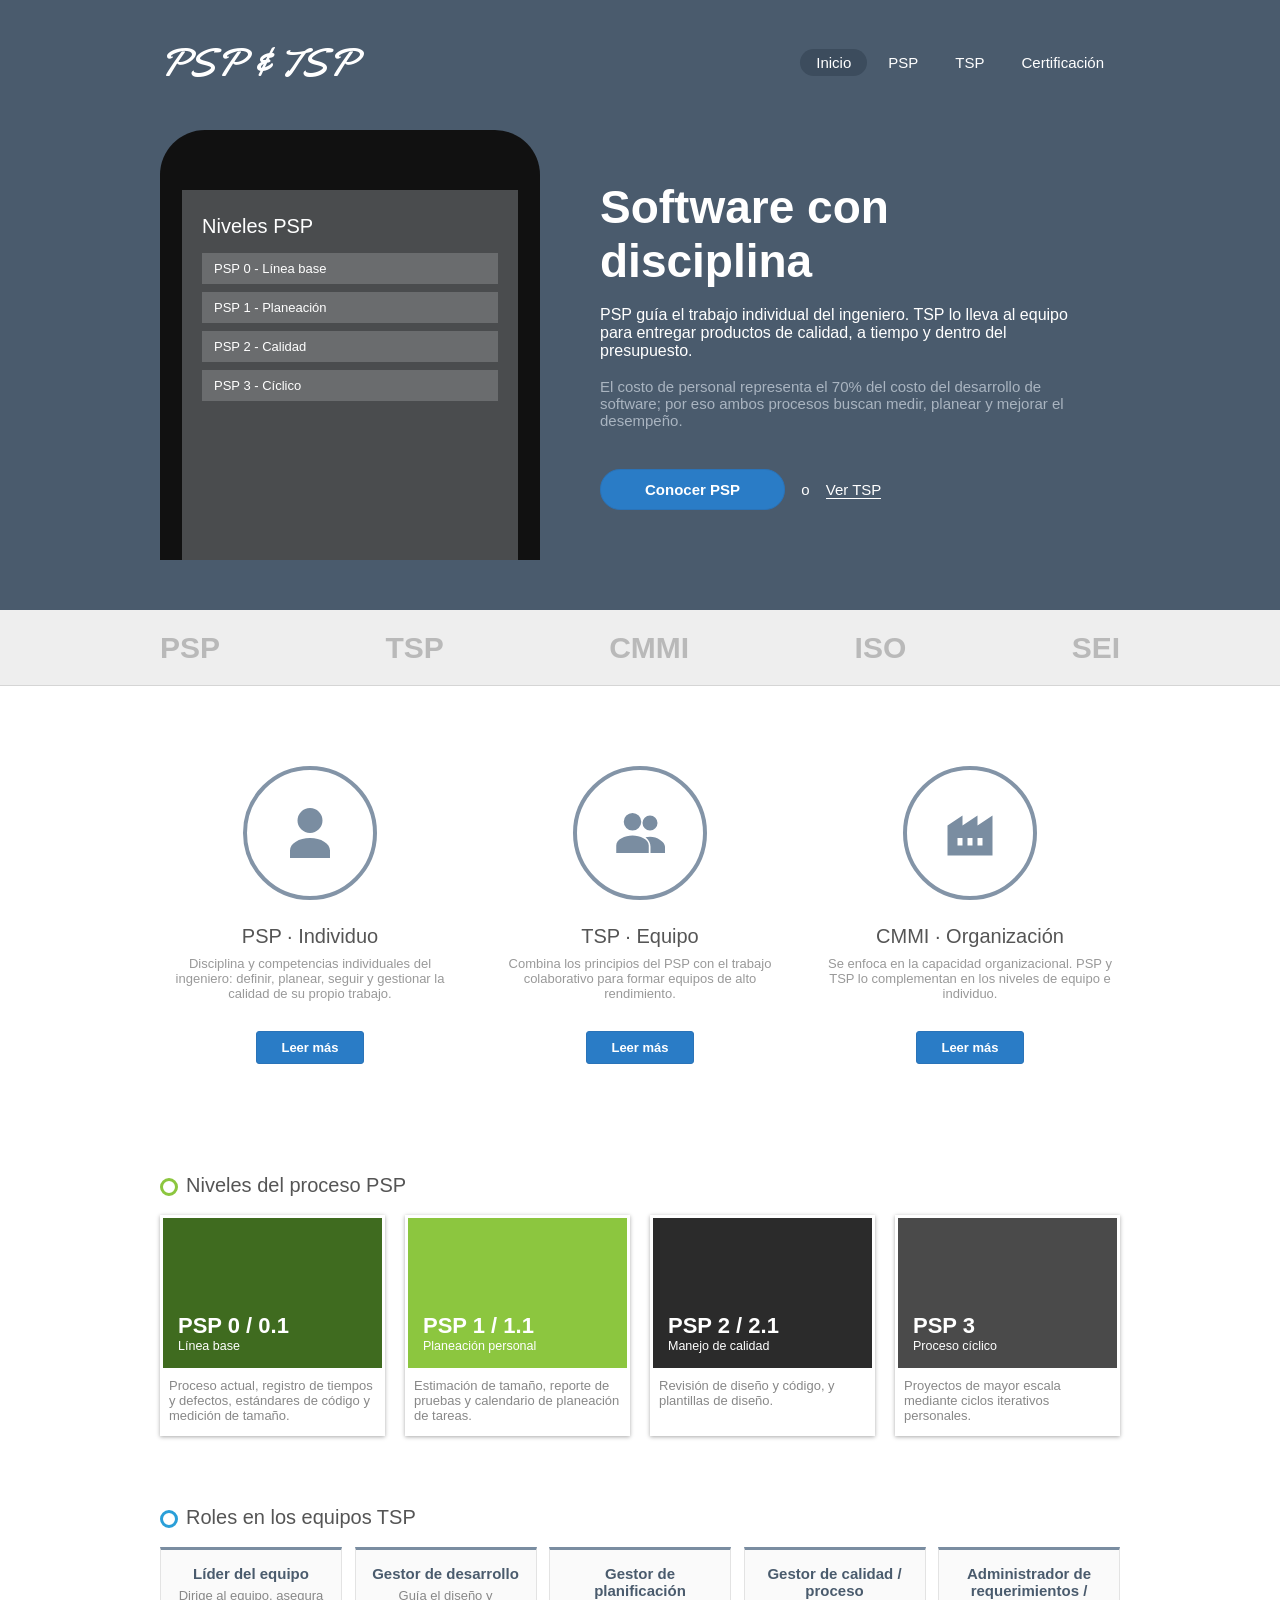
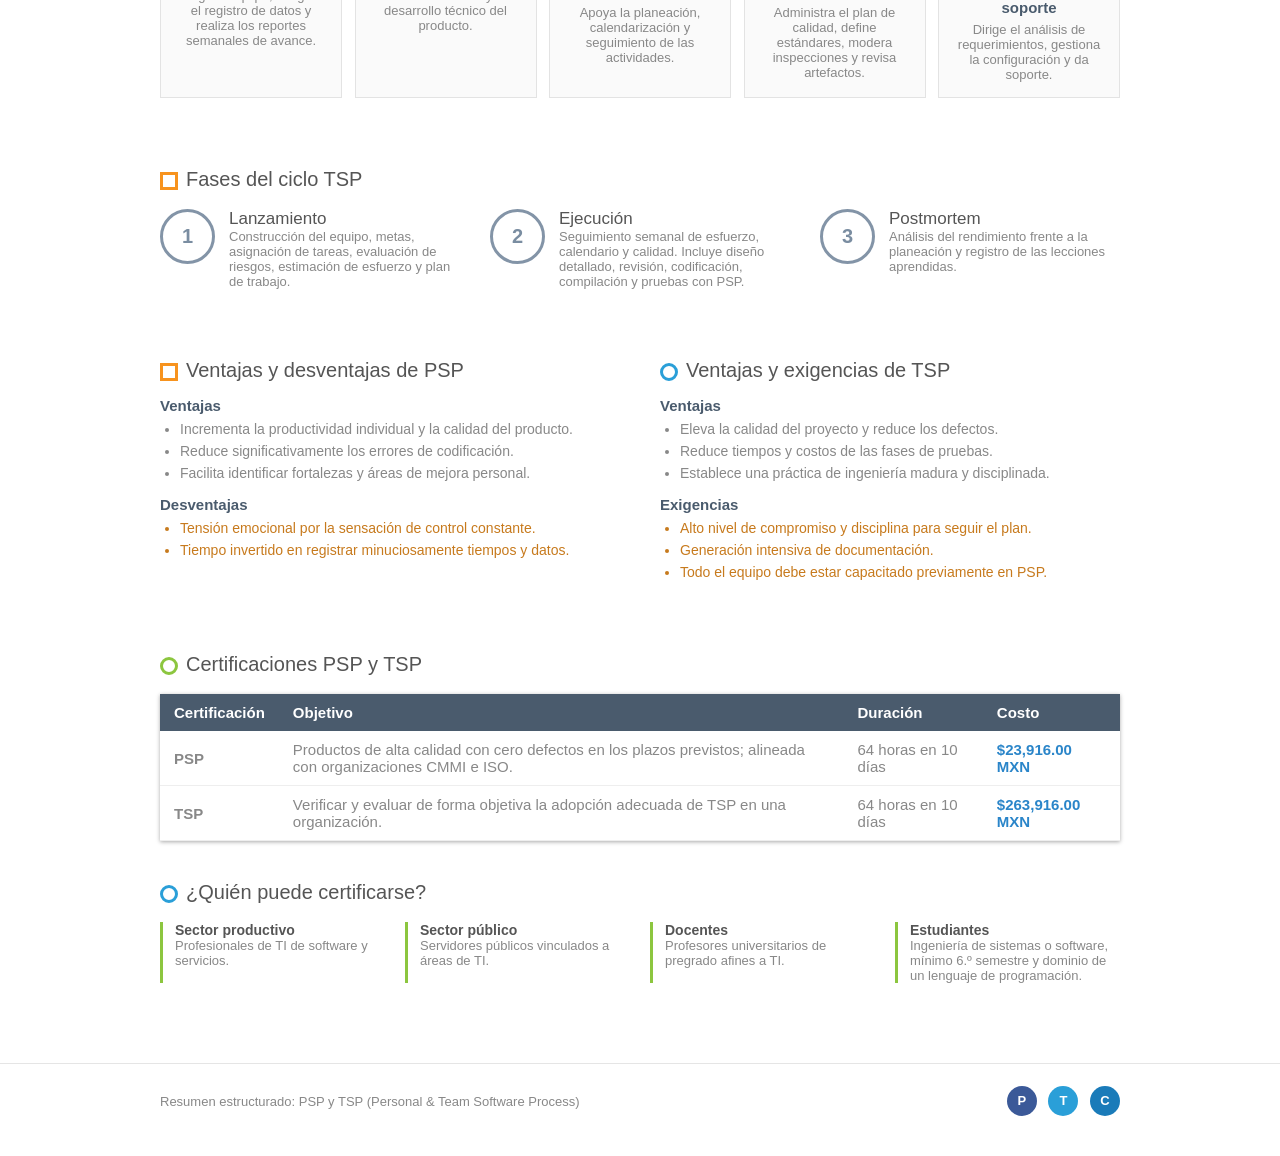
==== index.html @ d629d498 "Version Preeliminar web (Sin Responsive" ====
<!DOCTYPE html>
<html lang="es">
<head>
  <meta charset="utf-8">
  <meta name="viewport" content="width=device-width, initial-scale=1">
  <title>PSP y TSP - Personal & Team Software Process</title>

  <link href="https://fonts.googleapis.com/css2?family=Yellowtail&display=swap" rel="stylesheet">
 
  <link rel="stylesheet" href="styles.css">
</head>
<body>

  
  <div class="cabecera" id="inicio">
    <div class="contenedor">

      <div class="menu">
        <a class="logo" href="#inicio">PSP &amp; TSP</a>
        <ul>
          <li><a class="activo" href="#inicio">Inicio</a></li>
          <li><a href="#psp">PSP</a></li>
          <li><a href="#tsp">TSP</a></li>
          <li><a href="#certificacion">Certificación</a></li>
        </ul>
      </div>

      <div class="cabecera-contenido">
        <div class="celular">
          <div class="pantalla">
            <h4>Niveles PSP</h4>
            <p>PSP 0 - Línea base</p>
            <p>PSP 1 - Planeación</p>
            <p>PSP 2 - Calidad</p>
            <p>PSP 3 - Cíclico</p>
          </div>
        </div>

        <div class="cabecera-texto">
          <h1>Software con disciplina</h1>
          <p class="destacado">PSP guía el trabajo individual del ingeniero. TSP lo lleva al equipo para entregar productos de calidad, a tiempo y dentro del presupuesto.</p>
          <p class="claro">El costo de personal representa el 70% del costo del desarrollo de software; por eso ambos procesos buscan medir, planear y mejorar el desempeño.</p>
          <a class="boton" href="#psp">Conocer PSP</a>
          <span class="o">o</span>
          <a class="enlace-blanco" href="#tsp">Ver TSP</a>
        </div>
      </div>

    </div>
  </div>

  <!-- ========== FRANJA GRIS ========== -->
  <div class="franja">
    <div class="contenedor">
      <span>PSP</span>
      <span>TSP</span>
      <span>CMMI</span>
      <span>ISO</span>
      <span>SEI</span>
    </div>
  </div>

  <!-- ========== TRES COLUMNAS ========== -->
  <div class="tres-columnas">
    <div class="contenedor">

      <div class="columna">
        <div class="circulo">
          <svg viewBox="0 0 24 24"><path d="M12 12a5 5 0 1 0 0-10 5 5 0 0 0 0 10zm0 2c-4.4 0-8 2.2-8 5v3h16v-3c0-2.8-3.6-5-8-5z"/></svg>
        </div>
        <h3>PSP · Individuo</h3>
        <p>Disciplina y competencias individuales del ingeniero: definir, planear, seguir y gestionar la calidad de su propio trabajo.</p>
        <a class="boton boton-chico" href="#psp">Leer más</a>
      </div>

      <div class="columna">
        <div class="circulo">
          <svg viewBox="0 0 24 24"><path d="M9 11a3.5 3.5 0 1 0 0-7 3.5 3.5 0 0 0 0 7zm7 0a3 3 0 1 0 0-6 3 3 0 0 0 0 6zM9 13c-3 0-6.5 1.5-6.5 4v3h13v-3c0-2.5-3.5-4-6.5-4zm7 .5c-.6 0-1.2.1-1.8.2 1.2 1 2 2.3 2 3.8v2.5h5.8v-2.5c0-2-3.2-4-6-4z"/></svg>
        </div>
        <h3>TSP · Equipo</h3>
        <p>Combina los principios del PSP con el trabajo colaborativo para formar equipos de alto rendimiento.</p>
        <a class="boton boton-chico" href="#tsp">Leer más</a>
      </div>

      <div class="columna">
        <div class="circulo">
          <svg viewBox="0 0 24 24"><path d="M3 21V9l6-4v4l6-4v4l6-4v16H3zm4-4h2v-3H7v3zm4 0h2v-3h-2v3zm4 0h2v-3h-2v3z"/></svg>
        </div>
        <h3>CMMI · Organización</h3>
        <p>Se enfoca en la capacidad organizacional. PSP y TSP lo complementan en los niveles de equipo e individuo.</p>
        <a class="boton boton-chico" href="#certificacion">Leer más</a>
      </div>

    </div>
  </div>

  <!-- ========== NIVELES PSP ========== -->
  <div class="seccion" id="psp">
    <div class="contenedor">
      <h2><span class="icono-verde"></span>Niveles del proceso PSP</h2>
      <div class="niveles">

        <div class="nivel">
          <div class="nivel-imagen color1">
            <b>PSP 0 / 0.1</b>
            <small>Línea base</small>
          </div>
          <p>Proceso actual, registro de tiempos y defectos, estándares de código y medición de tamaño.</p>
        </div>

        <div class="nivel">
          <div class="nivel-imagen color2">
            <b>PSP 1 / 1.1</b>
            <small>Planeación personal</small>
          </div>
          <p>Estimación de tamaño, reporte de pruebas y calendario de planeación de tareas.</p>
        </div>

        <div class="nivel">
          <div class="nivel-imagen color3">
            <b>PSP 2 / 2.1</b>
            <small>Manejo de calidad</small>
          </div>
          <p>Revisión de diseño y código, y plantillas de diseño.</p>
        </div>

        <div class="nivel">
          <div class="nivel-imagen color4">
            <b>PSP 3</b>
            <small>Proceso cíclico</small>
          </div>
          <p>Proyectos de mayor escala mediante ciclos iterativos personales.</p>
        </div>

      </div>
    </div>
  </div>

  <!-- ========== ROLES TSP ========== -->
  <div class="seccion" id="tsp">
    <div class="contenedor">
      <h2><span class="icono-azul"></span>Roles en los equipos TSP</h2>
      <div class="roles">

        <div class="rol">
          <h3>Líder del equipo</h3>
          <p>Dirige al equipo, asegura el registro de datos y realiza los reportes semanales de avance.</p>
        </div>

        <div class="rol">
          <h3>Gestor de desarrollo</h3>
          <p>Guía el diseño y desarrollo técnico del producto.</p>
        </div>

        <div class="rol">
          <h3>Gestor de planificación</h3>
          <p>Apoya la planeación, calendarización y seguimiento de las actividades.</p>
        </div>

        <div class="rol">
          <h3>Gestor de calidad / proceso</h3>
          <p>Administra el plan de calidad, define estándares, modera inspecciones y revisa artefactos.</p>
        </div>

        <div class="rol">
          <h3>Administrador de requerimientos / soporte</h3>
          <p>Dirige el análisis de requerimientos, gestiona la configuración y da soporte.</p>
        </div>

      </div>
    </div>
  </div>

  <!-- ========== FASES TSP ========== -->
  <div class="seccion">
    <div class="contenedor">
      <h2><span class="icono-naranja"></span>Fases del ciclo TSP</h2>
      <div class="fases">

        <div class="fase">
          <div class="numero">1</div>
          <div>
            <h3>Lanzamiento</h3>
            <p>Construcción del equipo, metas, asignación de tareas, evaluación de riesgos, estimación de esfuerzo y plan de trabajo.</p>
          </div>
        </div>

        <div class="fase">
          <div class="numero">2</div>
          <div>
            <h3>Ejecución</h3>
            <p>Seguimiento semanal de esfuerzo, calendario y calidad. Incluye diseño detallado, revisión, codificación, compilación y pruebas con PSP.</p>
          </div>
        </div>

        <div class="fase">
          <div class="numero">3</div>
          <div>
            <h3>Postmortem</h3>
            <p>Análisis del rendimiento frente a la planeación y registro de las lecciones aprendidas.</p>
          </div>
        </div>

      </div>
    </div>
  </div>

  <!-- ========== VENTAJAS Y DESVENTAJAS ========== -->
  <div class="contenedor dos-columnas">

    <div class="mitad">
      <h2><span class="icono-naranja"></span>Ventajas y desventajas de PSP</h2>
      <h3>Ventajas</h3>
      <ul>
        <li>Incrementa la productividad individual y la calidad del producto.</li>
        <li>Reduce significativamente los errores de codificación.</li>
        <li>Facilita identificar fortalezas y áreas de mejora personal.</li>
      </ul>
      <h3>Desventajas</h3>
      <ul>
        <li class="mala">Tensión emocional por la sensación de control constante.</li>
        <li class="mala">Tiempo invertido en registrar minuciosamente tiempos y datos.</li>
      </ul>
    </div>

    <div class="mitad">
      <h2><span class="icono-azul"></span>Ventajas y exigencias de TSP</h2>
      <h3>Ventajas</h3>
      <ul>
        <li>Eleva la calidad del proyecto y reduce los defectos.</li>
        <li>Reduce tiempos y costos de las fases de pruebas.</li>
        <li>Establece una práctica de ingeniería madura y disciplinada.</li>
      </ul>
      <h3>Exigencias</h3>
      <ul>
        <li class="mala">Alto nivel de compromiso y disciplina para seguir el plan.</li>
        <li class="mala">Generación intensiva de documentación.</li>
        <li class="mala">Todo el equipo debe estar capacitado previamente en PSP.</li>
      </ul>
    </div>

  </div>

  <!-- ========== CERTIFICACIONES ========== -->
  <div class="seccion" id="certificacion">
    <div class="contenedor">
      <h2><span class="icono-verde"></span>Certificaciones PSP y TSP</h2>

      <table>
        <tr>
          <th>Certificación</th>
          <th>Objetivo</th>
          <th>Duración</th>
          <th>Costo</th>
        </tr>
        <tr>
          <td><b>PSP</b></td>
          <td>Productos de alta calidad con cero defectos en los plazos previstos; alineada con organizaciones CMMI e ISO.</td>
          <td>64 horas en 10 días</td>
          <td class="precio">$23,916.00 MXN</td>
        </tr>
        <tr>
          <td><b>TSP</b></td>
          <td>Verificar y evaluar de forma objetiva la adopción adecuada de TSP en una organización.</td>
          <td>64 horas en 10 días</td>
          <td class="precio">$263,916.00 MXN</td>
        </tr>
      </table>

      <h2 class="subtitulo-tabla"><span class="icono-azul"></span>¿Quién puede certificarse?</h2>
      <div class="perfiles">
        <div class="perfil"><b>Sector productivo</b>Profesionales de TI de software y servicios.</div>
        <div class="perfil"><b>Sector público</b>Servidores públicos vinculados a áreas de TI.</div>
        <div class="perfil"><b>Docentes</b>Profesores universitarios de pregrado afines a TI.</div>
        <div class="perfil"><b>Estudiantes</b>Ingeniería de sistemas o software, mínimo 6.º semestre y dominio de un lenguaje de programación.</div>
      </div>
    </div>
  </div>

  <!-- ========== PIE DE PÁGINA ========== -->
  <div class="pie">
    <div class="contenedor">
      <span>Resumen estructurado: PSP y TSP (Personal &amp; Team Software Process)</span>
      <div class="redes">
        <span class="rojo-azul">P</span>
        <span class="celeste">T</span>
        <span class="azul-oscuro">C</span>
      </div>
    </div>
  </div>

</body>
</html>
---- styles.css ----
/* ===== Estilos de la página PSP y TSP ===== */

/* Colores que uso:
   gris azulado: #4a5b6d
   azul botones: #2a7cc6
   verde: #8cc63f
   naranja: #f7931e
*/

/* ----- General ----- */
* {
  margin: 0;
  padding: 0;
  box-sizing: border-box;
}

body {
  font-family: Arial, Helvetica, sans-serif;
  font-size: 15px;
  color: #888888;
  background-color: white;
}

a {
  color: #2a85c9;
  text-decoration: none;
}

h2, h3 {
  color: #555555;
  font-weight: normal;
}

/* caja que centra el contenido */
.contenedor {
  width: 960px;
  margin: 0 auto;
}

/* ----- Cabecera ----- */
.cabecera {
  background-color: #4a5b6d;
  color: white;
  padding-bottom: 50px;
}

.menu {
  display: flex;
  justify-content: space-between;
  align-items: center;
  padding-top: 35px;
}

.logo {
  font-family: "Yellowtail", cursive;
  font-size: 40px;
  color: white;
}

.menu ul {
  list-style: none;
  display: flex;
}

.menu li a {
  color: white;
  padding: 5px 16px;
  margin-left: 5px;
  border-radius: 15px;
  display: block;
}

.menu li a:hover {
  background-color: #3c4c5d;
}

.activo {
  background-color: #3c4c5d;
}

/* parte de abajo de la cabecera: celular + texto */
.cabecera-contenido {
  display: flex;
  align-items: center;
  margin-top: 40px;
}

.celular {
  width: 380px;
  height: 430px;
  background-color: #111111;
  border-radius: 45px 45px 0 0;
  padding: 60px 22px 0 22px;
  margin-right: 60px;
}

.pantalla {
  height: 100%;
  background-color: #4a4c4e;
  padding: 25px 20px;
  color: white;
}

.pantalla h4 {
  font-size: 20px;
  font-weight: normal;
  margin-bottom: 15px;
}

.pantalla p {
  background-color: #6a6c6e;
  padding: 8px 12px;
  margin-bottom: 8px;
  font-size: 13px;
}

.cabecera-texto {
  width: 480px;
}

.cabecera-texto h1 {
  font-size: 46px;
  margin-bottom: 18px;
}

.cabecera-texto .destacado {
  font-size: 16px;
  margin-bottom: 18px;
}

.cabecera-texto .claro {
  color: #a9b4c0;
  margin-bottom: 40px;
}

.o {
  margin: 0 12px;
}

.enlace-blanco {
  color: white;
  border-bottom: 1px solid white;
}

/* ----- Botones ----- */
.boton {
  display: inline-block;
  color: white;
  font-weight: bold;
  padding: 11px 44px;
  border-radius: 20px;
  background-color: #2a7cc6;
  border: 1px solid #2a73b8;
}

.boton:hover {
  background-color: #3a8cd6;
}

.boton-chico {
  border-radius: 3px;
  padding: 8px 24px;
  font-size: 13px;
}

/* ----- Franja gris ----- */
.franja {
  background-color: #eeeeee;
  border-bottom: 1px solid #d5d5d5;
  height: 76px;
}

.franja .contenedor {
  display: flex;
  justify-content: space-between;
  align-items: center;
  height: 76px;
}

.franja span {
  font-size: 30px;
  font-weight: bold;
  color: #b9b9b9;
}

/* ----- Tres columnas con círculos ----- */
.tres-columnas {
  padding: 80px 0 60px 0;
}

.tres-columnas .contenedor {
  display: flex;
  justify-content: space-between;
  text-align: center;
}

.columna {
  width: 300px;
}

.circulo {
  width: 134px;
  height: 134px;
  border: 4px solid #8394a7;
  border-radius: 50%;
  margin: 0 auto 25px auto;
  display: flex;
  justify-content: center;
  align-items: center;
}

.circulo svg {
  width: 60px;
  height: 60px;
  fill: #7a8da1;
}

.columna h3 {
  font-size: 20px;
  margin-bottom: 8px;
}

.columna p {
  font-size: 13px;
  color: #999999;
  margin-bottom: 30px;
}

/* ----- Secciones ----- */
.seccion {
  padding: 50px 0 20px 0;
}

.seccion h2 {
  font-size: 20px;
  margin-bottom: 18px;
}

/* cuadritos de colores que van junto a los títulos */
.icono-verde, .icono-naranja, .icono-azul {
  display: inline-block;
  width: 18px;
  height: 18px;
  margin-right: 8px;
  vertical-align: middle;
}

.icono-verde {
  border: 3px solid #8cc63f;
  border-radius: 50%;
}

.icono-naranja {
  border: 3px solid #f7931e;
}

.icono-azul {
  border: 3px solid #2a9fd8;
  border-radius: 50%;
}

/* niveles PSP */
.niveles {
  display: flex;
  justify-content: space-between;
}

.nivel {
  width: 225px;
  background-color: white;
  padding: 3px;
  box-shadow: 0 1px 4px #aaaaaa;
}

.nivel-imagen {
  height: 150px;
  color: white;
  padding: 15px;
  display: flex;
  flex-direction: column;
  justify-content: flex-end;
}

.nivel-imagen b {
  font-size: 22px;
}

.nivel p {
  font-size: 13px;
  padding: 10px 6px;
}

.color1 { background-color: #3f6b1f; }
.color2 { background-color: #8cc63f; }
.color3 { background-color: #2b2b2b; }
.color4 { background-color: #4a4a4a; }

/* roles TSP */
.roles {
  display: flex;
  justify-content: space-between;
}

.rol {
  width: 182px;
  background-color: #fafafa;
  border: 1px solid #e3e3e3;
  border-top: 3px solid #7a8da1;
  padding: 15px;
  text-align: center;
}

.rol h3 {
  font-size: 15px;
  font-weight: bold;
  color: #4a5b6d;
  margin-bottom: 6px;
}

.rol p {
  font-size: 13px;
}

/* fases TSP */
.fases {
  display: flex;
  justify-content: space-between;
}

.fase {
  width: 300px;
  display: flex;
}

.numero {
  width: 55px;
  height: 55px;
  border: 3px solid #8394a7;
  border-radius: 50%;
  text-align: center;
  line-height: 49px;
  font-size: 20px;
  font-weight: bold;
  color: #7a8da1;
  margin-right: 14px;
  flex-shrink: 0;
}

.fase h3 {
  font-size: 17px;
}

.fase p {
  font-size: 13px;
}

/* ventajas y desventajas */
.dos-columnas {
  display: flex;
  justify-content: space-between;
  padding: 50px 0 20px 0;
}

.mitad {
  width: 460px;
}

.mitad h2 {
  font-size: 20px;
  margin-bottom: 15px;
}

.mitad h3 {
  font-size: 15px;
  font-weight: bold;
  color: #4a5b6d;
  margin: 12px 0 4px 0;
}

.mitad ul {
  margin-left: 20px;
}

.mitad li {
  font-size: 14px;
  padding: 3px 0;
}

.mala {
  color: #c77a1d;
}

/* tabla */
table {
  width: 100%;
  border-collapse: collapse;
  box-shadow: 0 1px 4px #aaaaaa;
}

th {
  background-color: #4a5b6d;
  color: white;
  text-align: left;
  padding: 10px 14px;
}

td {
  padding: 10px 14px;
  border-bottom: 1px solid #eeeeee;
}

.precio {
  color: #2a85c9;
  font-weight: bold;
}

.subtitulo-tabla {
  margin-top: 40px;
}

/* perfiles */
.perfiles {
  display: flex;
  justify-content: space-between;
}

.perfil {
  width: 225px;
  font-size: 13px;
  border-left: 3px solid #8cc63f;
  padding-left: 12px;
}

.perfil b {
  display: block;
  color: #555555;
  font-size: 14px;
}

/* ----- Pie de página ----- */
.pie {
  border-top: 1px solid #e5e5e5;
  margin-top: 60px;
  padding: 22px 0 40px 0;
  font-size: 13px;
}

.pie .contenedor {
  display: flex;
  justify-content: space-between;
  align-items: center;
}

.redes span {
  display: inline-block;
  width: 30px;
  height: 30px;
  line-height: 30px;
  border-radius: 50%;
  color: white;
  text-align: center;
  font-weight: bold;
  margin-left: 8px;
}

.rojo-azul { background-color: #3b5998; }
.celeste { background-color: #2a9fd8; }
.azul-oscuro { background-color: #1a7bb9; }

/* ----- Para pantallas pequeñas (celular) ----- */
@media (max-width: 1000px) {
  .contenedor {
    width: 90%;
  }

  .celular {
    display: none;
  }

  .cabecera-contenido,
  .tres-columnas .contenedor,
  .niveles,
  .roles,
  .fases,
  .dos-columnas,
  .perfiles,
  .menu {
    flex-direction: column;
  }

  .cabecera-texto,
  .columna,
  .nivel,
  .rol,
  .fase,
  .mitad,
  .perfil {
    width: 100%;
    margin-bottom: 25px;
  }

  .franja {
    height: auto;
  }

  .franja span {
    font-size: 18px;
  }
}
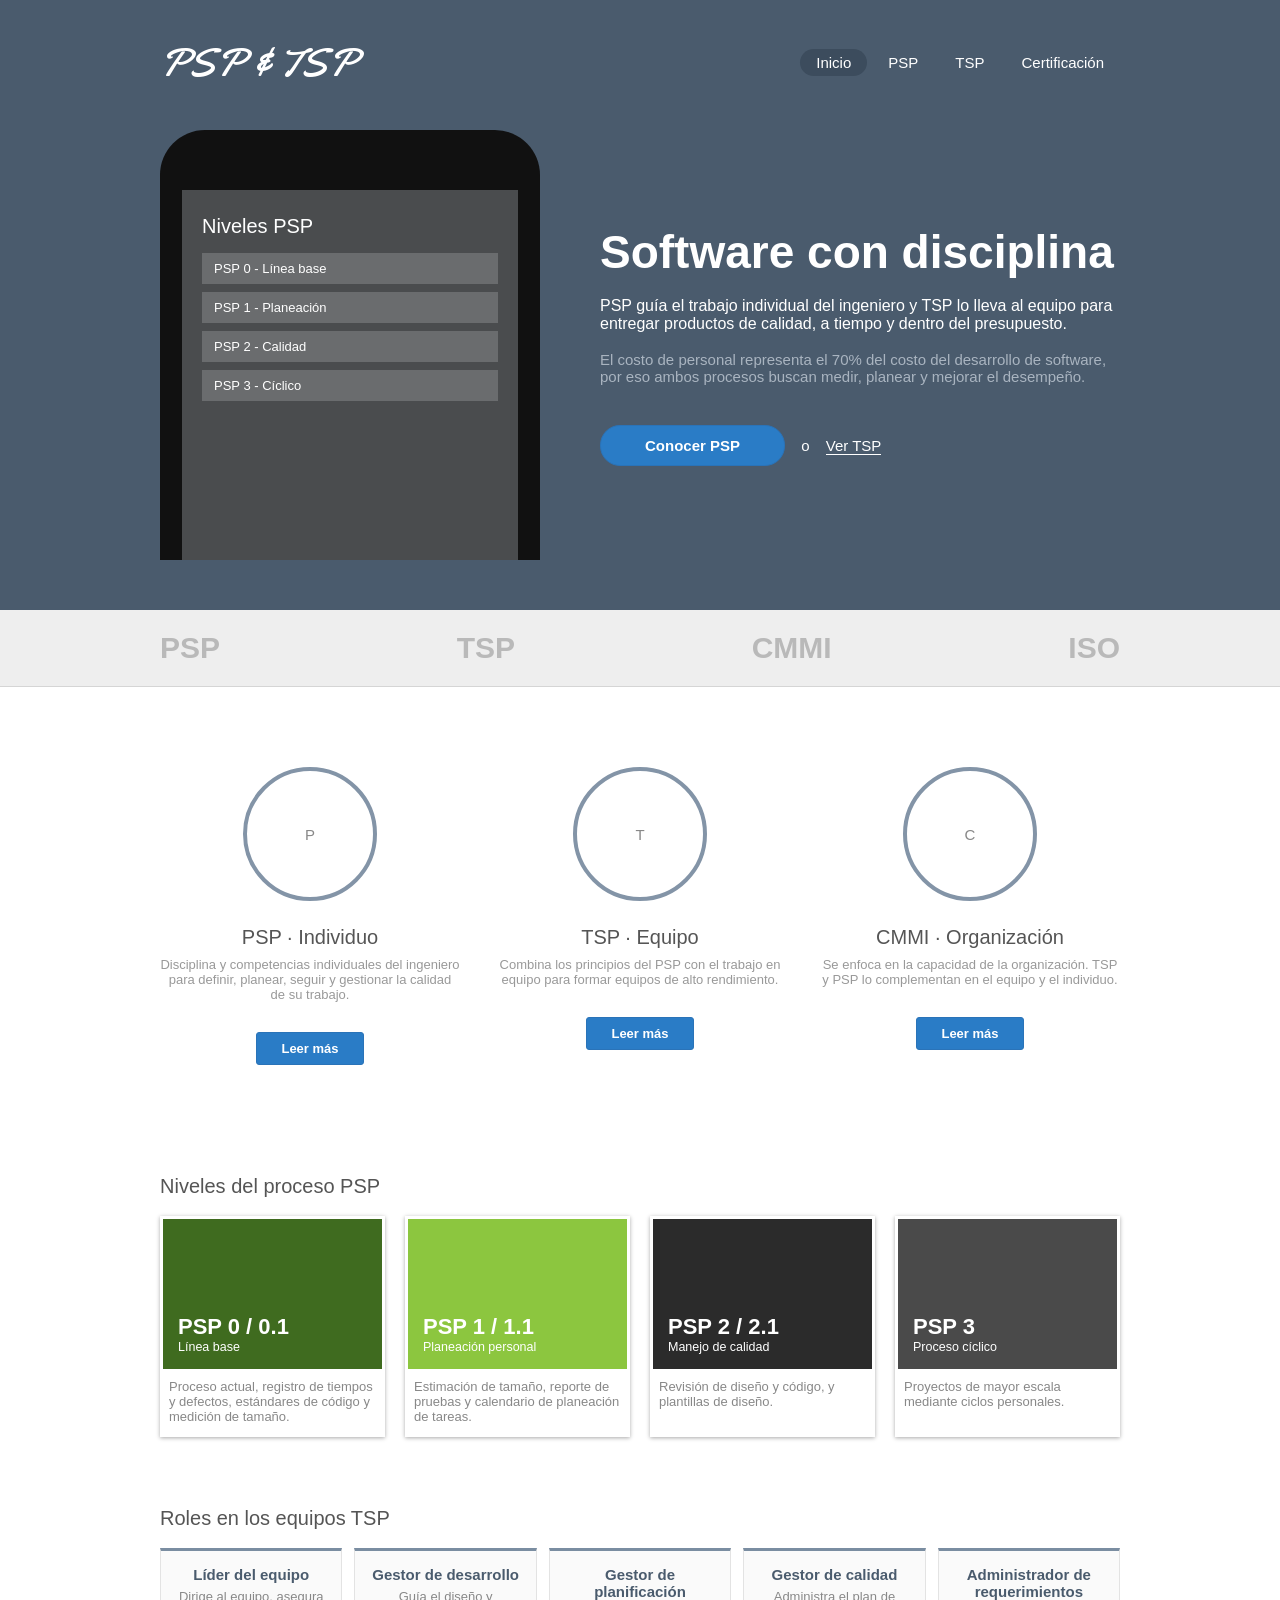
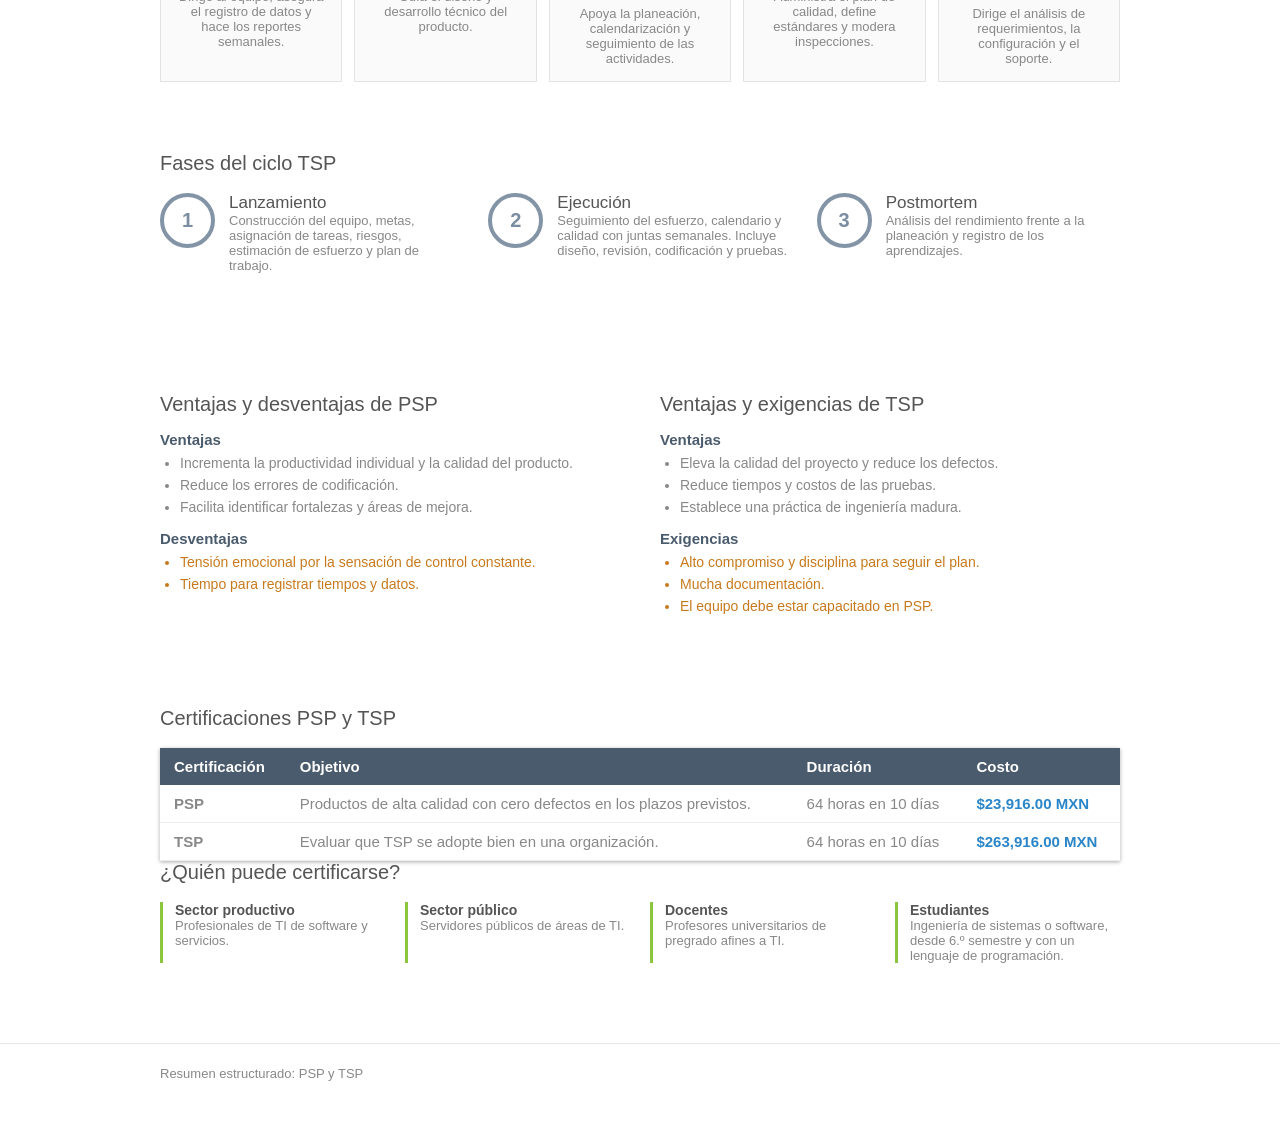
==== commit 12e9194d: "Actualización y Simplificación del Index html" ====
--- a/index.html
+++ b/index.html
@@ -1,293 +1,357 @@
 <!DOCTYPE html>
 <html lang="es">
+
 <head>
-  <meta charset="utf-8">
-  <meta name="viewport" content="width=device-width, initial-scale=1">
-  <title>PSP y TSP - Personal & Team Software Process</title>
-
-  <link href="https://fonts.googleapis.com/css2?family=Yellowtail&display=swap" rel="stylesheet">
- 
-  <link rel="stylesheet" href="styles.css">
+
+    <meta charset="UTF-8">
+    <meta name="viewport" content="width=device-width, initial-scale=1.0">
+    <title>PSP y TSP</title>
+
+    <link href="https://fonts.googleapis.com/css2?family=Yellowtail&display=swap" rel="stylesheet">
+    <link rel="stylesheet" href="styles.css">
+
 </head>
+
 <body>
 
-  
-  <div class="cabecera" id="inicio">
-    <div class="contenedor">
-
-      <div class="menu">
-        <a class="logo" href="#inicio">PSP &amp; TSP</a>
-        <ul>
-          <li><a class="activo" href="#inicio">Inicio</a></li>
-          <li><a href="#psp">PSP</a></li>
-          <li><a href="#tsp">TSP</a></li>
-          <li><a href="#certificacion">Certificación</a></li>
-        </ul>
-      </div>
-
-      <div class="cabecera-contenido">
-        <div class="celular">
-          <div class="pantalla">
-            <h4>Niveles PSP</h4>
-            <p>PSP 0 - Línea base</p>
-            <p>PSP 1 - Planeación</p>
-            <p>PSP 2 - Calidad</p>
-            <p>PSP 3 - Cíclico</p>
-          </div>
-        </div>
-
-        <div class="cabecera-texto">
-          <h1>Software con disciplina</h1>
-          <p class="destacado">PSP guía el trabajo individual del ingeniero. TSP lo lleva al equipo para entregar productos de calidad, a tiempo y dentro del presupuesto.</p>
-          <p class="claro">El costo de personal representa el 70% del costo del desarrollo de software; por eso ambos procesos buscan medir, planear y mejorar el desempeño.</p>
-          <a class="boton" href="#psp">Conocer PSP</a>
-          <span class="o">o</span>
-          <a class="enlace-blanco" href="#tsp">Ver TSP</a>
-        </div>
-      </div>
+    <header class="cabecera" id="inicio">
+
+        <div class="contenedor">
+
+            <nav class="menu">
+
+                <a class="logo" href="#inicio">PSP &amp; TSP</a>
+
+                <ul>
+                    <li><a class="activo" href="#inicio">Inicio</a></li>
+                    <li><a href="#psp">PSP</a></li>
+                    <li><a href="#tsp">TSP</a></li>
+                    <li><a href="#certificacion">Certificación</a></li>
+                </ul>
+
+            </nav>
+
+            <div class="cabecera-contenido">
+
+                <div class="celular">
+
+                    <div class="pantalla">
+                        <h4>Niveles PSP</h4>
+                        <p>PSP 0 - Línea base</p>
+                        <p>PSP 1 - Planeación</p>
+                        <p>PSP 2 - Calidad</p>
+                        <p>PSP 3 - Cíclico</p>
+                    </div>
+
+                </div>
+
+                <div class="cabecera-texto">
+
+                    <h1>Software con disciplina</h1>
+
+                    <p class="destacado">
+                        PSP guía el trabajo individual del ingeniero y TSP lo lleva al equipo para entregar productos de calidad, a tiempo y dentro del presupuesto.
+                    </p>
+
+                    <p class="claro">
+                        El costo de personal representa el 70% del costo del desarrollo de software, por eso ambos procesos buscan medir, planear y mejorar el desempeño.
+                    </p>
+
+                    <a class="boton" href="#psp">Conocer PSP</a>
+                    <span class="o">o</span>
+                    <a class="enlace-blanco" href="#tsp">Ver TSP</a>
+
+                </div>
+
+            </div>
+
+        </div>
+
+    </header>
+
+    <div class="franja">
+
+        <div class="contenedor">
+            <span>PSP</span>
+            <span>TSP</span>
+            <span>CMMI</span>
+            <span>ISO</span>
+        </div>
 
     </div>
-  </div>
-
-  <!-- ========== FRANJA GRIS ========== -->
-  <div class="franja">
-    <div class="contenedor">
-      <span>PSP</span>
-      <span>TSP</span>
-      <span>CMMI</span>
-      <span>ISO</span>
-      <span>SEI</span>
-    </div>
-  </div>
-
-  <!-- ========== TRES COLUMNAS ========== -->
-  <div class="tres-columnas">
-    <div class="contenedor">
-
-      <div class="columna">
-        <div class="circulo">
-          <svg viewBox="0 0 24 24"><path d="M12 12a5 5 0 1 0 0-10 5 5 0 0 0 0 10zm0 2c-4.4 0-8 2.2-8 5v3h16v-3c0-2.8-3.6-5-8-5z"/></svg>
-        </div>
-        <h3>PSP · Individuo</h3>
-        <p>Disciplina y competencias individuales del ingeniero: definir, planear, seguir y gestionar la calidad de su propio trabajo.</p>
-        <a class="boton boton-chico" href="#psp">Leer más</a>
-      </div>
-
-      <div class="columna">
-        <div class="circulo">
-          <svg viewBox="0 0 24 24"><path d="M9 11a3.5 3.5 0 1 0 0-7 3.5 3.5 0 0 0 0 7zm7 0a3 3 0 1 0 0-6 3 3 0 0 0 0 6zM9 13c-3 0-6.5 1.5-6.5 4v3h13v-3c0-2.5-3.5-4-6.5-4zm7 .5c-.6 0-1.2.1-1.8.2 1.2 1 2 2.3 2 3.8v2.5h5.8v-2.5c0-2-3.2-4-6-4z"/></svg>
-        </div>
-        <h3>TSP · Equipo</h3>
-        <p>Combina los principios del PSP con el trabajo colaborativo para formar equipos de alto rendimiento.</p>
-        <a class="boton boton-chico" href="#tsp">Leer más</a>
-      </div>
-
-      <div class="columna">
-        <div class="circulo">
-          <svg viewBox="0 0 24 24"><path d="M3 21V9l6-4v4l6-4v4l6-4v16H3zm4-4h2v-3H7v3zm4 0h2v-3h-2v3zm4 0h2v-3h-2v3z"/></svg>
-        </div>
-        <h3>CMMI · Organización</h3>
-        <p>Se enfoca en la capacidad organizacional. PSP y TSP lo complementan en los niveles de equipo e individuo.</p>
-        <a class="boton boton-chico" href="#certificacion">Leer más</a>
-      </div>
-
-    </div>
-  </div>
-
-  <!-- ========== NIVELES PSP ========== -->
-  <div class="seccion" id="psp">
-    <div class="contenedor">
-      <h2><span class="icono-verde"></span>Niveles del proceso PSP</h2>
-      <div class="niveles">
-
-        <div class="nivel">
-          <div class="nivel-imagen color1">
-            <b>PSP 0 / 0.1</b>
-            <small>Línea base</small>
-          </div>
-          <p>Proceso actual, registro de tiempos y defectos, estándares de código y medición de tamaño.</p>
-        </div>
-
-        <div class="nivel">
-          <div class="nivel-imagen color2">
-            <b>PSP 1 / 1.1</b>
-            <small>Planeación personal</small>
-          </div>
-          <p>Estimación de tamaño, reporte de pruebas y calendario de planeación de tareas.</p>
-        </div>
-
-        <div class="nivel">
-          <div class="nivel-imagen color3">
-            <b>PSP 2 / 2.1</b>
-            <small>Manejo de calidad</small>
-          </div>
-          <p>Revisión de diseño y código, y plantillas de diseño.</p>
-        </div>
-
-        <div class="nivel">
-          <div class="nivel-imagen color4">
-            <b>PSP 3</b>
-            <small>Proceso cíclico</small>
-          </div>
-          <p>Proyectos de mayor escala mediante ciclos iterativos personales.</p>
-        </div>
-
-      </div>
-    </div>
-  </div>
-
-  <!-- ========== ROLES TSP ========== -->
-  <div class="seccion" id="tsp">
-    <div class="contenedor">
-      <h2><span class="icono-azul"></span>Roles en los equipos TSP</h2>
-      <div class="roles">
-
-        <div class="rol">
-          <h3>Líder del equipo</h3>
-          <p>Dirige al equipo, asegura el registro de datos y realiza los reportes semanales de avance.</p>
-        </div>
-
-        <div class="rol">
-          <h3>Gestor de desarrollo</h3>
-          <p>Guía el diseño y desarrollo técnico del producto.</p>
-        </div>
-
-        <div class="rol">
-          <h3>Gestor de planificación</h3>
-          <p>Apoya la planeación, calendarización y seguimiento de las actividades.</p>
-        </div>
-
-        <div class="rol">
-          <h3>Gestor de calidad / proceso</h3>
-          <p>Administra el plan de calidad, define estándares, modera inspecciones y revisa artefactos.</p>
-        </div>
-
-        <div class="rol">
-          <h3>Administrador de requerimientos / soporte</h3>
-          <p>Dirige el análisis de requerimientos, gestiona la configuración y da soporte.</p>
-        </div>
-
-      </div>
-    </div>
-  </div>
-
-  <!-- ========== FASES TSP ========== -->
-  <div class="seccion">
-    <div class="contenedor">
-      <h2><span class="icono-naranja"></span>Fases del ciclo TSP</h2>
-      <div class="fases">
-
-        <div class="fase">
-          <div class="numero">1</div>
-          <div>
-            <h3>Lanzamiento</h3>
-            <p>Construcción del equipo, metas, asignación de tareas, evaluación de riesgos, estimación de esfuerzo y plan de trabajo.</p>
-          </div>
-        </div>
-
-        <div class="fase">
-          <div class="numero">2</div>
-          <div>
-            <h3>Ejecución</h3>
-            <p>Seguimiento semanal de esfuerzo, calendario y calidad. Incluye diseño detallado, revisión, codificación, compilación y pruebas con PSP.</p>
-          </div>
-        </div>
-
-        <div class="fase">
-          <div class="numero">3</div>
-          <div>
-            <h3>Postmortem</h3>
-            <p>Análisis del rendimiento frente a la planeación y registro de las lecciones aprendidas.</p>
-          </div>
-        </div>
-
-      </div>
-    </div>
-  </div>
-
-  <!-- ========== VENTAJAS Y DESVENTAJAS ========== -->
-  <div class="contenedor dos-columnas">
-
-    <div class="mitad">
-      <h2><span class="icono-naranja"></span>Ventajas y desventajas de PSP</h2>
-      <h3>Ventajas</h3>
-      <ul>
-        <li>Incrementa la productividad individual y la calidad del producto.</li>
-        <li>Reduce significativamente los errores de codificación.</li>
-        <li>Facilita identificar fortalezas y áreas de mejora personal.</li>
-      </ul>
-      <h3>Desventajas</h3>
-      <ul>
-        <li class="mala">Tensión emocional por la sensación de control constante.</li>
-        <li class="mala">Tiempo invertido en registrar minuciosamente tiempos y datos.</li>
-      </ul>
-    </div>
-
-    <div class="mitad">
-      <h2><span class="icono-azul"></span>Ventajas y exigencias de TSP</h2>
-      <h3>Ventajas</h3>
-      <ul>
-        <li>Eleva la calidad del proyecto y reduce los defectos.</li>
-        <li>Reduce tiempos y costos de las fases de pruebas.</li>
-        <li>Establece una práctica de ingeniería madura y disciplinada.</li>
-      </ul>
-      <h3>Exigencias</h3>
-      <ul>
-        <li class="mala">Alto nivel de compromiso y disciplina para seguir el plan.</li>
-        <li class="mala">Generación intensiva de documentación.</li>
-        <li class="mala">Todo el equipo debe estar capacitado previamente en PSP.</li>
-      </ul>
-    </div>
-
-  </div>
-
-  <!-- ========== CERTIFICACIONES ========== -->
-  <div class="seccion" id="certificacion">
-    <div class="contenedor">
-      <h2><span class="icono-verde"></span>Certificaciones PSP y TSP</h2>
-
-      <table>
-        <tr>
-          <th>Certificación</th>
-          <th>Objetivo</th>
-          <th>Duración</th>
-          <th>Costo</th>
-        </tr>
-        <tr>
-          <td><b>PSP</b></td>
-          <td>Productos de alta calidad con cero defectos en los plazos previstos; alineada con organizaciones CMMI e ISO.</td>
-          <td>64 horas en 10 días</td>
-          <td class="precio">$23,916.00 MXN</td>
-        </tr>
-        <tr>
-          <td><b>TSP</b></td>
-          <td>Verificar y evaluar de forma objetiva la adopción adecuada de TSP en una organización.</td>
-          <td>64 horas en 10 días</td>
-          <td class="precio">$263,916.00 MXN</td>
-        </tr>
-      </table>
-
-      <h2 class="subtitulo-tabla"><span class="icono-azul"></span>¿Quién puede certificarse?</h2>
-      <div class="perfiles">
-        <div class="perfil"><b>Sector productivo</b>Profesionales de TI de software y servicios.</div>
-        <div class="perfil"><b>Sector público</b>Servidores públicos vinculados a áreas de TI.</div>
-        <div class="perfil"><b>Docentes</b>Profesores universitarios de pregrado afines a TI.</div>
-        <div class="perfil"><b>Estudiantes</b>Ingeniería de sistemas o software, mínimo 6.º semestre y dominio de un lenguaje de programación.</div>
-      </div>
-    </div>
-  </div>
-
-  <!-- ========== PIE DE PÁGINA ========== -->
-  <div class="pie">
-    <div class="contenedor">
-      <span>Resumen estructurado: PSP y TSP (Personal &amp; Team Software Process)</span>
-      <div class="redes">
-        <span class="rojo-azul">P</span>
-        <span class="celeste">T</span>
-        <span class="azul-oscuro">C</span>
-      </div>
-    </div>
-  </div>
+
+    <section class="tres-columnas">
+
+        <div class="contenedor">
+
+            <div class="columna">
+                <div class="circulo">P</div>
+                <h3>PSP · Individuo</h3>
+                <p>Disciplina y competencias individuales del ingeniero para definir, planear, seguir y gestionar la calidad de su trabajo.</p>
+                <a class="boton boton-chico" href="#psp">Leer más</a>
+            </div>
+
+            <div class="columna">
+                <div class="circulo">T</div>
+                <h3>TSP · Equipo</h3>
+                <p>Combina los principios del PSP con el trabajo en equipo para formar equipos de alto rendimiento.</p>
+                <a class="boton boton-chico" href="#tsp">Leer más</a>
+            </div>
+
+            <div class="columna">
+                <div class="circulo">C</div>
+                <h3>CMMI · Organización</h3>
+                <p>Se enfoca en la capacidad de la organización. TSP y PSP lo complementan en el equipo y el individuo.</p>
+                <a class="boton boton-chico" href="#certificacion">Leer más</a>
+            </div>
+
+        </div>
+
+    </section>
+
+    <section class="seccion" id="psp">
+
+        <div class="contenedor">
+
+            <h2><span class="icono verde"></span>Niveles del proceso PSP</h2>
+
+            <div class="niveles">
+
+                <div class="nivel">
+                    <div class="nivel-imagen color1">
+                        <b>PSP 0 / 0.1</b>
+                        <small>Línea base</small>
+                    </div>
+                    <p>Proceso actual, registro de tiempos y defectos, estándares de código y medición de tamaño.</p>
+                </div>
+
+                <div class="nivel">
+                    <div class="nivel-imagen color2">
+                        <b>PSP 1 / 1.1</b>
+                        <small>Planeación personal</small>
+                    </div>
+                    <p>Estimación de tamaño, reporte de pruebas y calendario de planeación de tareas.</p>
+                </div>
+
+                <div class="nivel">
+                    <div class="nivel-imagen color3">
+                        <b>PSP 2 / 2.1</b>
+                        <small>Manejo de calidad</small>
+                    </div>
+                    <p>Revisión de diseño y código, y plantillas de diseño.</p>
+                </div>
+
+                <div class="nivel">
+                    <div class="nivel-imagen color4">
+                        <b>PSP 3</b>
+                        <small>Proceso cíclico</small>
+                    </div>
+                    <p>Proyectos de mayor escala mediante ciclos personales.</p>
+                </div>
+
+            </div>
+
+        </div>
+
+    </section>
+
+    <section class="seccion" id="tsp">
+
+        <div class="contenedor">
+
+            <h2><span class="icono azul"></span>Roles en los equipos TSP</h2>
+
+            <div class="roles">
+
+                <div class="rol">
+                    <h3>Líder del equipo</h3>
+                    <p>Dirige al equipo, asegura el registro de datos y hace los reportes semanales.</p>
+                </div>
+
+                <div class="rol">
+                    <h3>Gestor de desarrollo</h3>
+                    <p>Guía el diseño y desarrollo técnico del producto.</p>
+                </div>
+
+                <div class="rol">
+                    <h3>Gestor de planificación</h3>
+                    <p>Apoya la planeación, calendarización y seguimiento de las actividades.</p>
+                </div>
+
+                <div class="rol">
+                    <h3>Gestor de calidad</h3>
+                    <p>Administra el plan de calidad, define estándares y modera inspecciones.</p>
+                </div>
+
+                <div class="rol">
+                    <h3>Administrador de requerimientos</h3>
+                    <p>Dirige el análisis de requerimientos, la configuración y el soporte.</p>
+                </div>
+
+            </div>
+
+        </div>
+
+    </section>
+
+    <section class="seccion">
+
+        <div class="contenedor">
+
+            <h2><span class="icono naranja"></span>Fases del ciclo TSP</h2>
+
+            <div class="fases">
+
+                <div class="fase">
+                    <div class="numero">1</div>
+                    <div>
+                        <h3>Lanzamiento</h3>
+                        <p>Construcción del equipo, metas, asignación de tareas, riesgos, estimación de esfuerzo y plan de trabajo.</p>
+                    </div>
+                </div>
+
+                <div class="fase">
+                    <div class="numero">2</div>
+                    <div>
+                        <h3>Ejecución</h3>
+                        <p>Seguimiento del esfuerzo, calendario y calidad con juntas semanales. Incluye diseño, revisión, codificación y pruebas.</p>
+                    </div>
+                </div>
+
+                <div class="fase">
+                    <div class="numero">3</div>
+                    <div>
+                        <h3>Postmortem</h3>
+                        <p>Análisis del rendimiento frente a la planeación y registro de los aprendizajes.</p>
+                    </div>
+                </div>
+
+            </div>
+
+        </div>
+
+    </section>
+
+    <section class="seccion">
+
+        <div class="contenedor dos-columnas">
+
+            <div class="mitad">
+
+                <h2><span class="icono naranja"></span>Ventajas y desventajas de PSP</h2>
+
+                <h3>Ventajas</h3>
+
+                <ul>
+                    <li>Incrementa la productividad individual y la calidad del producto.</li>
+                    <li>Reduce los errores de codificación.</li>
+                    <li>Facilita identificar fortalezas y áreas de mejora.</li>
+                </ul>
+
+                <h3>Desventajas</h3>
+
+                <ul>
+                    <li class="mala">Tensión emocional por la sensación de control constante.</li>
+                    <li class="mala">Tiempo para registrar tiempos y datos.</li>
+                </ul>
+
+            </div>
+
+            <div class="mitad">
+
+                <h2><span class="icono azul"></span>Ventajas y exigencias de TSP</h2>
+
+                <h3>Ventajas</h3>
+
+                <ul>
+                    <li>Eleva la calidad del proyecto y reduce los defectos.</li>
+                    <li>Reduce tiempos y costos de las pruebas.</li>
+                    <li>Establece una práctica de ingeniería madura.</li>
+                </ul>
+
+                <h3>Exigencias</h3>
+
+                <ul>
+                    <li class="mala">Alto compromiso y disciplina para seguir el plan.</li>
+                    <li class="mala">Mucha documentación.</li>
+                    <li class="mala">El equipo debe estar capacitado en PSP.</li>
+                </ul>
+
+            </div>
+
+        </div>
+
+    </section>
+
+    <section class="seccion" id="certificacion">
+
+        <div class="contenedor">
+
+            <h2><span class="icono verde"></span>Certificaciones PSP y TSP</h2>
+
+            <table>
+
+                <tr>
+                    <th>Certificación</th>
+                    <th>Objetivo</th>
+                    <th>Duración</th>
+                    <th>Costo</th>
+                </tr>
+
+                <tr>
+                    <td><b>PSP</b></td>
+                    <td>Productos de alta calidad con cero defectos en los plazos previstos.</td>
+                    <td>64 horas en 10 días</td>
+                    <td class="precio">$23,916.00 MXN</td>
+                </tr>
+
+                <tr>
+                    <td><b>TSP</b></td>
+                    <td>Evaluar que TSP se adopte bien en una organización.</td>
+                    <td>64 horas en 10 días</td>
+                    <td class="precio">$263,916.00 MXN</td>
+                </tr>
+
+            </table>
+
+            <h2 class="subtitulo"><span class="icono azul"></span>¿Quién puede certificarse?</h2>
+
+            <div class="perfiles">
+
+                <div class="perfil">
+                    <b>Sector productivo</b>
+                    Profesionales de TI de software y servicios.
+                </div>
+
+                <div class="perfil">
+                    <b>Sector público</b>
+                    Servidores públicos de áreas de TI.
+                </div>
+
+                <div class="perfil">
+                    <b>Docentes</b>
+                    Profesores universitarios de pregrado afines a TI.
+                </div>
+
+                <div class="perfil">
+                    <b>Estudiantes</b>
+                    Ingeniería de sistemas o software, desde 6.º semestre y con un lenguaje de programación.
+                </div>
+
+            </div>
+
+        </div>
+
+    </section>
+
+    <footer class="pie">
+
+        <div class="contenedor">
+            <span>Resumen estructurado: PSP y TSP</span>
+        </div>
+
+    </footer>
 
 </body>
-</html>+
+</html>
--- a/styles.css
+++ b/styles.css
@@ -1,509 +1,207 @@
-/* ===== Estilos de la página PSP y TSP ===== */
-
-/* Colores que uso:
-   gris azulado: #4a5b6d
-   azul botones: #2a7cc6
-   verde: #8cc63f
-   naranja: #f7931e
-*/
-
-/* ----- General ----- */
 * {
+  box-sizing: border-box;
   margin: 0;
   padding: 0;
-  box-sizing: border-box;
 }
 
 body {
-  font-family: Arial, Helvetica, sans-serif;
-  font-size: 15px;
-  color: #888888;
-  background-color: white;
-}
-
-a {
-  color: #2a85c9;
-  text-decoration: none;
-}
-
-h2, h3 {
-  color: #555555;
-  font-weight: normal;
-}
-
-/* caja que centra el contenido */
-.contenedor {
-  width: 960px;
-  margin: 0 auto;
-}
-
-/* ----- Cabecera ----- */
-.cabecera {
-  background-color: #4a5b6d;
-  color: white;
-  padding-bottom: 50px;
-}
-
-.menu {
+  color: #888;
+  background: #fff;
+  font: 15px Arial, Helvetica, sans-serif;
+}
+
+a { color: #2a85c9; text-decoration: none; }
+h2, h3 { color: #555; font-weight: normal; }
+.contenedor { width: min(960px, 90%); margin: auto; }
+
+.cabecera { padding-bottom: 50px; color: #fff; background: #4a5b6d; }
+.menu, .cabecera-contenido, .franja .contenedor, .tres-columnas .contenedor,
+.niveles, .roles, .fases, .dos-columnas, .perfiles, .pie .contenedor {
   display: flex;
   justify-content: space-between;
-  align-items: center;
-  padding-top: 35px;
-}
-
-.logo {
-  font-family: "Yellowtail", cursive;
-  font-size: 40px;
-  color: white;
-}
-
-.menu ul {
-  list-style: none;
-  display: flex;
-}
-
+}
+.menu { align-items: center; padding-top: 35px; }
+.logo { color: #fff; font: 40px "Yellowtail", cursive; }
+.menu ul { display: flex; list-style: none; }
 .menu li a {
-  color: white;
+  display: block;
+  margin-left: 5px;
   padding: 5px 16px;
-  margin-left: 5px;
   border-radius: 15px;
-  display: block;
-}
-
-.menu li a:hover {
-  background-color: #3c4c5d;
-}
-
-.activo {
-  background-color: #3c4c5d;
-}
-
-/* parte de abajo de la cabecera: celular + texto */
-.cabecera-contenido {
-  display: flex;
-  align-items: center;
-  margin-top: 40px;
-}
-
+  color: #fff;
+}
+.menu li a:hover, .activo { background: #3c4c5d; }
+.cabecera-contenido { align-items: center; margin-top: 40px; }
 .celular {
   width: 380px;
   height: 430px;
-  background-color: #111111;
+  flex: 0 0 380px;
+  margin-right: 60px;
+  padding: 60px 22px 0;
   border-radius: 45px 45px 0 0;
-  padding: 60px 22px 0 22px;
-  margin-right: 60px;
-}
-
-.pantalla {
-  height: 100%;
-  background-color: #4a4c4e;
-  padding: 25px 20px;
-  color: white;
-}
-
-.pantalla h4 {
-  font-size: 20px;
-  font-weight: normal;
-  margin-bottom: 15px;
-}
-
-.pantalla p {
-  background-color: #6a6c6e;
-  padding: 8px 12px;
-  margin-bottom: 8px;
-  font-size: 13px;
-}
-
-.cabecera-texto {
-  width: 480px;
-}
-
-.cabecera-texto h1 {
-  font-size: 46px;
-  margin-bottom: 18px;
-}
-
-.cabecera-texto .destacado {
-  font-size: 16px;
-  margin-bottom: 18px;
-}
-
-.cabecera-texto .claro {
-  color: #a9b4c0;
-  margin-bottom: 40px;
-}
-
-.o {
-  margin: 0 12px;
-}
-
-.enlace-blanco {
-  color: white;
-  border-bottom: 1px solid white;
-}
-
-/* ----- Botones ----- */
+  background: #111;
+}
+.pantalla { height: 100%; padding: 25px 20px; color: #fff; background: #4a4c4e; }
+.pantalla h4 { margin-bottom: 15px; font-size: 20px; font-weight: normal; }
+.pantalla p { margin-bottom: 8px; padding: 8px 12px; background: #6a6c6e; font-size: 13px; }
+.cabecera-texto { flex: 1; }
+.cabecera-texto h1 { margin-bottom: 18px; font-size: 46px; }
+.cabecera-texto .destacado { margin-bottom: 18px; font-size: 16px; }
+.cabecera-texto .claro { margin-bottom: 40px; color: #a9b4c0; }
+.o { margin: 0 12px; }
+.enlace-blanco { color: #fff; border-bottom: 1px solid; }
+
 .boton {
   display: inline-block;
-  color: white;
+  padding: 11px 44px;
+  border: 1px solid #2a73b8;
+  border-radius: 20px;
+  color: #fff;
+  background: #2a7cc6;
   font-weight: bold;
-  padding: 11px 44px;
-  border-radius: 20px;
-  background-color: #2a7cc6;
-  border: 1px solid #2a73b8;
-}
-
-.boton:hover {
-  background-color: #3a8cd6;
-}
-
-.boton-chico {
-  border-radius: 3px;
-  padding: 8px 24px;
-  font-size: 13px;
-}
-
-/* ----- Franja gris ----- */
-.franja {
-  background-color: #eeeeee;
-  border-bottom: 1px solid #d5d5d5;
-  height: 76px;
-}
-
-.franja .contenedor {
+}
+.boton:hover { background: #3a8cd6; }
+.boton-chico { padding: 8px 24px; border-radius: 3px; font-size: 13px; }
+
+.franja { border-bottom: 1px solid #d5d5d5; background: #eee; }
+.franja .contenedor { min-height: 76px; align-items: center; }
+.franja span { color: #b9b9b9; font-size: 30px; font-weight: bold; }
+.tres-columnas { padding: 80px 0 60px; }
+.tres-columnas .contenedor { gap: 30px; text-align: center; }
+.columna { flex: 1; }
+.circulo, .numero {
   display: flex;
-  justify-content: space-between;
   align-items: center;
-  height: 76px;
-}
-
-.franja span {
-  font-size: 30px;
-  font-weight: bold;
-  color: #b9b9b9;
-}
-
-/* ----- Tres columnas con círculos ----- */
-.tres-columnas {
-  padding: 80px 0 60px 0;
-}
-
-.tres-columnas .contenedor {
-  display: flex;
-  justify-content: space-between;
-  text-align: center;
-}
-
-.columna {
-  width: 300px;
-}
-
-.circulo {
-  width: 134px;
-  height: 134px;
+  justify-content: center;
   border: 4px solid #8394a7;
   border-radius: 50%;
-  margin: 0 auto 25px auto;
-  display: flex;
-  justify-content: center;
-  align-items: center;
-}
-
-.circulo svg {
-  width: 60px;
-  height: 60px;
-  fill: #7a8da1;
-}
-
-.columna h3 {
-  font-size: 20px;
-  margin-bottom: 8px;
-}
-
-.columna p {
-  font-size: 13px;
-  color: #999999;
-  margin-bottom: 30px;
-}
-
-/* ----- Secciones ----- */
-.seccion {
-  padding: 50px 0 20px 0;
-}
-
-.seccion h2 {
-  font-size: 20px;
-  margin-bottom: 18px;
-}
-
-/* cuadritos de colores que van junto a los títulos */
+}
+.circulo { width: 134px; height: 134px; margin: 0 auto 25px; }
+.circulo svg { width: 60px; height: 60px; fill: #7a8da1; }
+.columna h3 { margin-bottom: 8px; font-size: 20px; }
+.columna p, .nivel p, .rol p, .fase p { font-size: 13px; }
+.columna p { margin-bottom: 30px; color: #999; }
+
+.seccion { padding: 50px 0 20px; }
+.seccion h2 { margin-bottom: 18px; font-size: 20px; }
 .icono-verde, .icono-naranja, .icono-azul {
   display: inline-block;
   width: 18px;
   height: 18px;
   margin-right: 8px;
+  border: 3px solid;
   vertical-align: middle;
 }
-
-.icono-verde {
-  border: 3px solid #8cc63f;
-  border-radius: 50%;
-}
-
-.icono-naranja {
-  border: 3px solid #f7931e;
-}
-
-.icono-azul {
-  border: 3px solid #2a9fd8;
-  border-radius: 50%;
-}
-
-/* niveles PSP */
-.niveles {
+.icono-verde { border-color: #8cc63f; border-radius: 50%; }
+.icono-naranja { border-color: #f7931e; }
+.icono-azul { border-color: #2a9fd8; border-radius: 50%; }
+.niveles { gap: 20px; }
+.nivel { flex: 1; min-width: 0; padding: 3px; background: #fff; box-shadow: 0 1px 4px #aaa; }
+.nivel-imagen {
   display: flex;
-  justify-content: space-between;
-}
-
-.nivel {
-  width: 225px;
-  background-color: white;
-  padding: 3px;
-  box-shadow: 0 1px 4px #aaaaaa;
-}
-
-.nivel-imagen {
   height: 150px;
-  color: white;
-  padding: 15px;
-  display: flex;
   flex-direction: column;
   justify-content: flex-end;
-}
-
-.nivel-imagen b {
-  font-size: 22px;
-}
-
-.nivel p {
-  font-size: 13px;
-  padding: 10px 6px;
-}
-
-.color1 { background-color: #3f6b1f; }
-.color2 { background-color: #8cc63f; }
-.color3 { background-color: #2b2b2b; }
-.color4 { background-color: #4a4a4a; }
-
-/* roles TSP */
-.roles {
-  display: flex;
-  justify-content: space-between;
-}
-
+  padding: 15px;
+  color: #fff;
+}
+.nivel-imagen b { font-size: 22px; }
+.nivel p { padding: 10px 6px; }
+.color1 { background: #3f6b1f; }
+.color2 { background: #8cc63f; }
+.color3 { background: #2b2b2b; }
+.color4 { background: #4a4a4a; }
+
+.roles { gap: 12px; }
 .rol {
-  width: 182px;
-  background-color: #fafafa;
+  flex: 1;
+  padding: 15px;
   border: 1px solid #e3e3e3;
   border-top: 3px solid #7a8da1;
-  padding: 15px;
+  background: #fafafa;
   text-align: center;
 }
-
-.rol h3 {
-  font-size: 15px;
-  font-weight: bold;
-  color: #4a5b6d;
-  margin-bottom: 6px;
-}
-
-.rol p {
-  font-size: 13px;
-}
-
-/* fases TSP */
-.fases {
-  display: flex;
-  justify-content: space-between;
-}
-
-.fase {
-  width: 300px;
-  display: flex;
-}
-
+.rol h3 { margin-bottom: 6px; color: #4a5b6d; font-size: 15px; font-weight: bold; }
+.fases { gap: 25px; }
+.fase { display: flex; flex: 1; }
 .numero {
   width: 55px;
   height: 55px;
-  border: 3px solid #8394a7;
-  border-radius: 50%;
-  text-align: center;
-  line-height: 49px;
+  flex: 0 0 55px;
+  margin-right: 14px;
+  color: #7a8da1;
   font-size: 20px;
   font-weight: bold;
-  color: #7a8da1;
-  margin-right: 14px;
-  flex-shrink: 0;
-}
-
-.fase h3 {
-  font-size: 17px;
-}
-
-.fase p {
-  font-size: 13px;
-}
-
-/* ventajas y desventajas */
-.dos-columnas {
-  display: flex;
-  justify-content: space-between;
-  padding: 50px 0 20px 0;
-}
-
-.mitad {
-  width: 460px;
-}
-
-.mitad h2 {
-  font-size: 20px;
-  margin-bottom: 15px;
-}
-
-.mitad h3 {
-  font-size: 15px;
-  font-weight: bold;
-  color: #4a5b6d;
-  margin: 12px 0 4px 0;
-}
-
-.mitad ul {
-  margin-left: 20px;
-}
-
-.mitad li {
-  font-size: 14px;
-  padding: 3px 0;
-}
-
-.mala {
-  color: #c77a1d;
-}
-
-/* tabla */
-table {
-  width: 100%;
-  border-collapse: collapse;
-  box-shadow: 0 1px 4px #aaaaaa;
-}
-
-th {
-  background-color: #4a5b6d;
-  color: white;
-  text-align: left;
-  padding: 10px 14px;
-}
-
-td {
-  padding: 10px 14px;
-  border-bottom: 1px solid #eeeeee;
-}
-
-.precio {
-  color: #2a85c9;
-  font-weight: bold;
-}
-
-.subtitulo-tabla {
-  margin-top: 40px;
-}
-
-/* perfiles */
-.perfiles {
-  display: flex;
-  justify-content: space-between;
-}
-
-.perfil {
-  width: 225px;
-  font-size: 13px;
-  border-left: 3px solid #8cc63f;
-  padding-left: 12px;
-}
-
-.perfil b {
-  display: block;
-  color: #555555;
-  font-size: 14px;
-}
-
-/* ----- Pie de página ----- */
-.pie {
-  border-top: 1px solid #e5e5e5;
-  margin-top: 60px;
-  padding: 22px 0 40px 0;
-  font-size: 13px;
-}
-
-.pie .contenedor {
-  display: flex;
-  justify-content: space-between;
-  align-items: center;
-}
-
+}
+.fase h3 { font-size: 17px; }
+.dos-columnas { gap: 40px; padding: 50px 0 20px; }
+.mitad { flex: 1; min-width: 0; }
+.mitad h2 { margin-bottom: 15px; font-size: 20px; }
+.mitad h3 { margin: 12px 0 4px; color: #4a5b6d; font-size: 15px; font-weight: bold; }
+.mitad ul { margin-left: 20px; }
+.mitad li { padding: 3px 0; font-size: 14px; }
+.mala { color: #c77a1d; }
+
+table { width: 100%; border-collapse: collapse; box-shadow: 0 1px 4px #aaa; }
+th, td { padding: 10px 14px; text-align: left; }
+th { color: #fff; background: #4a5b6d; }
+td { border-bottom: 1px solid #eee; }
+.precio { color: #2a85c9; font-weight: bold; }
+.subtitulo-tabla { margin-top: 40px; }
+.perfiles { gap: 20px; }
+.perfil { flex: 1; padding-left: 12px; border-left: 3px solid #8cc63f; font-size: 13px; }
+.perfil b { display: block; color: #555; font-size: 14px; }
+.pie { margin-top: 60px; padding: 22px 0 40px; border-top: 1px solid #e5e5e5; font-size: 13px; }
+.pie .contenedor { align-items: center; gap: 20px; }
 .redes span {
   display: inline-block;
   width: 30px;
   height: 30px;
+  margin-left: 8px;
+  border-radius: 50%;
+  color: #fff;
+  font-weight: bold;
   line-height: 30px;
-  border-radius: 50%;
-  color: white;
   text-align: center;
-  font-weight: bold;
-  margin-left: 8px;
-}
-
-.rojo-azul { background-color: #3b5998; }
-.celeste { background-color: #2a9fd8; }
-.azul-oscuro { background-color: #1a7bb9; }
-
-/* ----- Para pantallas pequeñas (celular) ----- */
-@media (max-width: 1000px) {
-  .contenedor {
-    width: 90%;
-  }
-
-  .celular {
-    display: none;
-  }
-
-  .cabecera-contenido,
-  .tres-columnas .contenedor,
-  .niveles,
-  .roles,
-  .fases,
-  .dos-columnas,
-  .perfiles,
-  .menu {
+}
+.rojo-azul { background: #3b5998; }
+.celeste { background: #2a9fd8; }
+.azul-oscuro { background: #1a7bb9; }
+
+@media (max-width: 800px) {
+  .celular { display: none; }
+  .cabecera-texto { max-width: 600px; }
+  .niveles, .roles { flex-wrap: wrap; }
+  .nivel { flex: 1 1 42%; }
+  .rol { flex: 1 1 30%; }
+  .fases { flex-direction: column; }
+  .fase { flex: auto; }
+}
+
+@media (max-width: 600px) {
+  body { font-size: 14px; }
+  .cabecera { padding-bottom: 35px; }
+  .menu { align-items: flex-start; flex-direction: column; gap: 12px; padding-top: 20px; }
+  .logo { font-size: 34px; }
+  .menu ul { width: 100%; flex-wrap: wrap; gap: 4px; }
+  .menu li a { margin: 0; padding: 7px 10px; }
+  .cabecera-contenido { margin-top: 30px; }
+  .cabecera-texto h1 { font-size: clamp(32px, 9vw, 42px); }
+  .cabecera-texto .claro { margin-bottom: 25px; }
+  .boton { padding: 10px 24px; }
+  .o { margin: 0 6px; }
+  .franja .contenedor { min-height: 64px; flex-wrap: wrap; justify-content: center; gap: 8px 24px; }
+  .franja span { font-size: 20px; }
+  .tres-columnas { padding: 50px 0 30px; }
+  .tres-columnas .contenedor, .niveles, .roles, .dos-columnas, .perfiles {
     flex-direction: column;
   }
-
-  .cabecera-texto,
-  .columna,
-  .nivel,
-  .rol,
-  .fase,
-  .mitad,
-  .perfil {
-    width: 100%;
-    margin-bottom: 25px;
-  }
-
-  .franja {
-    height: auto;
-  }
-
-  .franja span {
-    font-size: 18px;
-  }
-}+  .columna, .nivel, .rol, .mitad, .perfil { width: 100%; }
+  .columna { margin-bottom: 30px; }
+  .nivel, .rol { flex: auto; }
+  .seccion { padding-top: 35px; }
+  .dos-columnas { gap: 25px; padding-top: 35px; }
+  table { display: block; overflow-x: auto; white-space: nowrap; }
+  .pie .contenedor { align-items: flex-start; flex-direction: column; }
+  .redes span:first-child { margin-left: 0; }
+}
